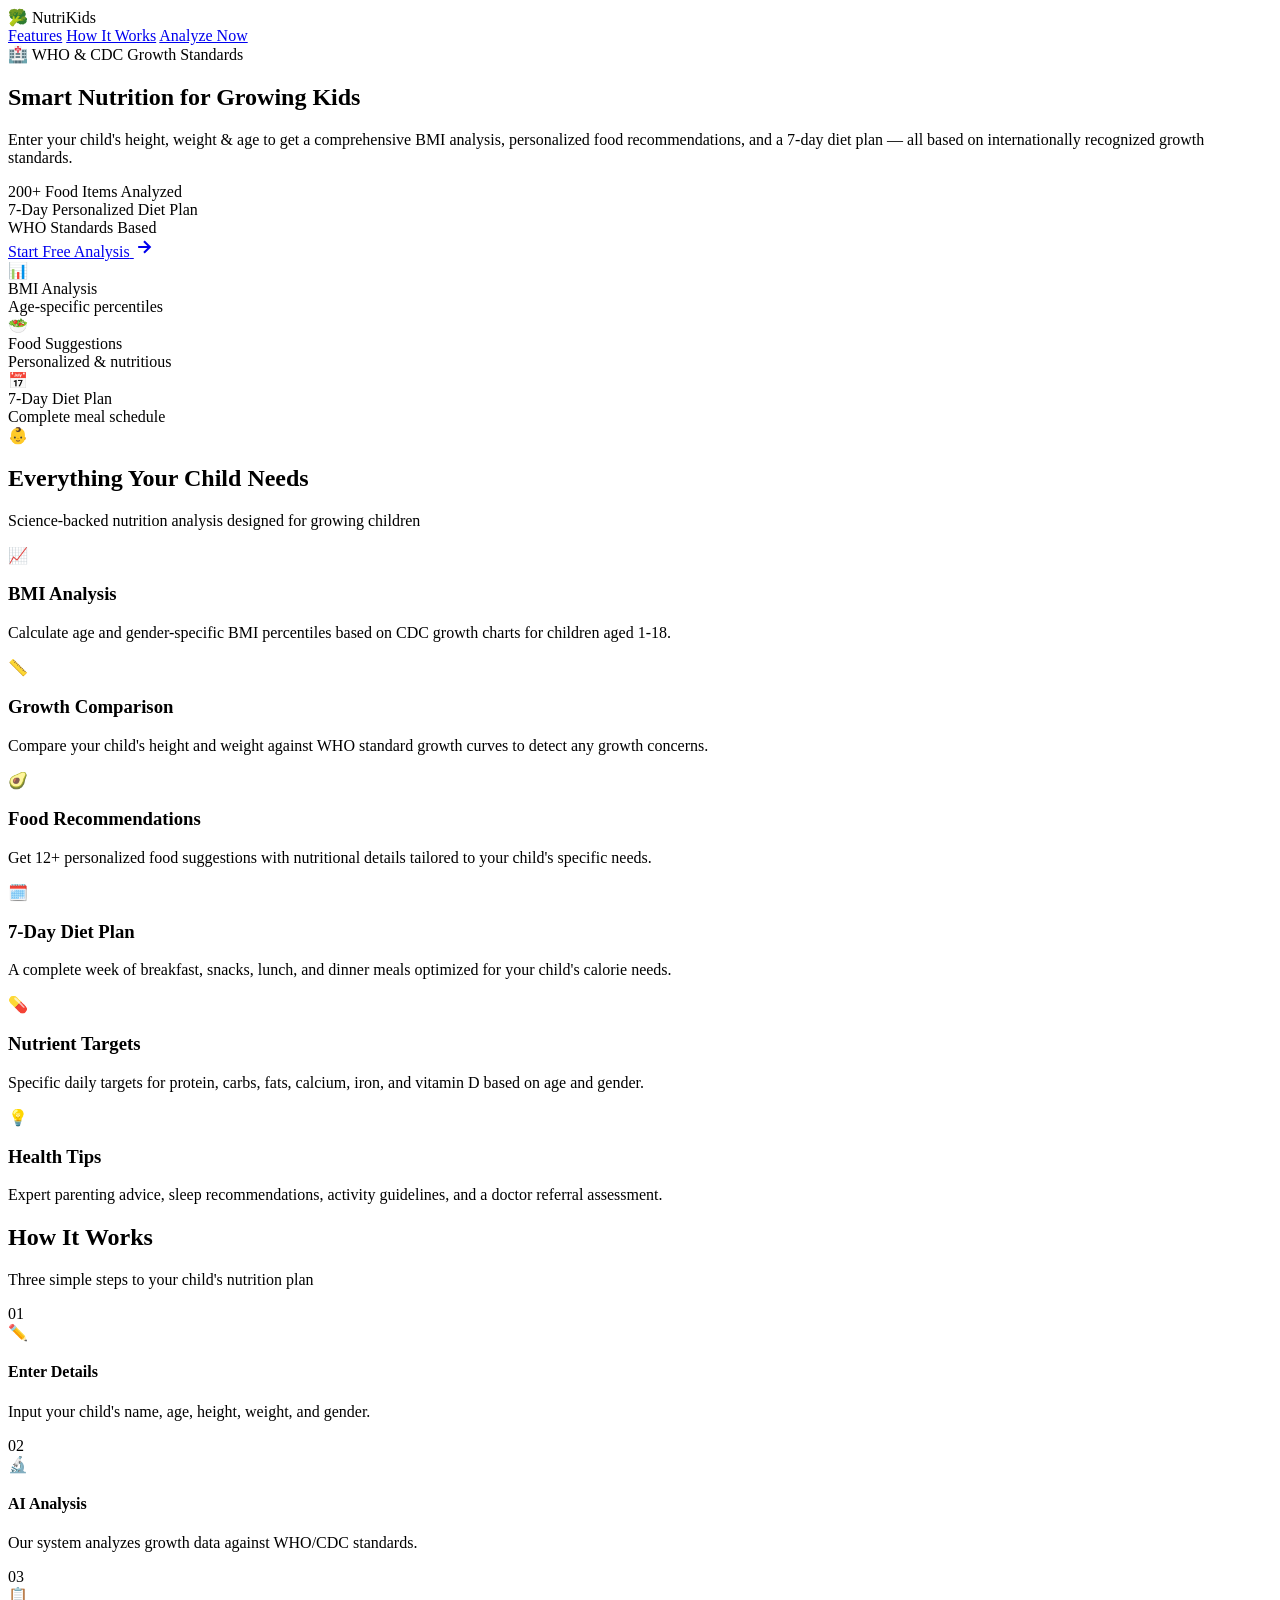
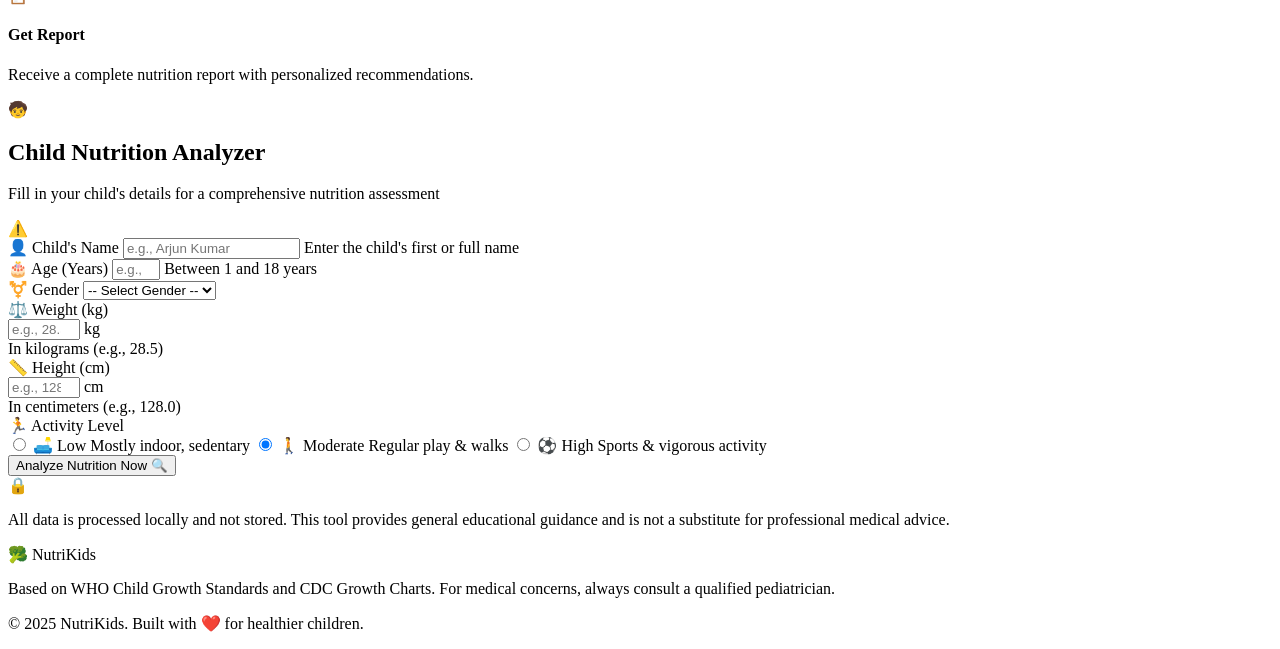
==== src/main/resources/templates/index.html @ 0c5a68e3 "Initial commit - NutriKids Child Nutrition App" ====
<!DOCTYPE html>
<html lang="en" xmlns:th="http://www.thymeleaf.org">
<head>
    <meta charset="UTF-8">
    <meta name="viewport" content="width=device-width, initial-scale=1.0">
    <title>NutriKids - Child Nutrition & Growth Analyzer</title>
    <meta name="description" content="NutriKids helps parents assess their child's BMI, compare with WHO growth standards, and get personalized diet plans and food recommendations.">
    <link rel="preconnect" href="https://fonts.googleapis.com">
    <link href="https://fonts.googleapis.com/css2?family=Outfit:wght@300;400;500;600;700;800&family=Nunito:wght@400;600;700;800&display=swap" rel="stylesheet">
    <link rel="stylesheet" th:href="@{/css/style.css}">
</head>
<body>
    <!-- Navigation -->
    <nav class="navbar">
        <div class="nav-brand">
            <span class="logo-icon">🥦</span>
            <span class="logo-text">NutriKids</span>
        </div>
        <div class="nav-links">
            <a href="#features">Features</a>
            <a href="#how-it-works">How It Works</a>
            <a href="#form-section" class="btn-nav">Analyze Now</a>
        </div>
    </nav>

    <!-- Hero Section -->
    <section class="hero">
        <div class="hero-bg-orbs">
            <div class="orb orb-1"></div>
            <div class="orb orb-2"></div>
            <div class="orb orb-3"></div>
        </div>
        <div class="hero-content">
            <div class="hero-badge">🏥 WHO & CDC Growth Standards</div>
            <h1 class="hero-title">
                Smart Nutrition
                <span class="gradient-text">for Growing Kids</span>
            </h1>
            <p class="hero-subtitle">
                Enter your child's height, weight & age to get a comprehensive BMI analysis,
                personalized food recommendations, and a 7-day diet plan — all based on
                internationally recognized growth standards.
            </p>
            <div class="hero-stats">
                <div class="stat">
                    <span class="stat-number">200+</span>
                    <span class="stat-label">Food Items Analyzed</span>
                </div>
                <div class="stat-divider"></div>
                <div class="stat">
                    <span class="stat-number">7-Day</span>
                    <span class="stat-label">Personalized Diet Plan</span>
                </div>
                <div class="stat-divider"></div>
                <div class="stat">
                    <span class="stat-number">WHO</span>
                    <span class="stat-label">Standards Based</span>
                </div>
            </div>
            <a href="#form-section" class="btn-hero">
                <span>Start Free Analysis</span>
                <svg width="20" height="20" viewBox="0 0 24 24" fill="none" stroke="currentColor" stroke-width="2.5"><path d="M5 12h14M12 5l7 7-7 7"/></svg>
            </a>
        </div>
        <div class="hero-visual">
            <div class="floating-card card-bmi">
                <div class="fc-icon">📊</div>
                <div class="fc-content">
                    <div class="fc-title">BMI Analysis</div>
                    <div class="fc-sub">Age-specific percentiles</div>
                </div>
            </div>
            <div class="floating-card card-food">
                <div class="fc-icon">🥗</div>
                <div class="fc-content">
                    <div class="fc-title">Food Suggestions</div>
                    <div class="fc-sub">Personalized & nutritious</div>
                </div>
            </div>
            <div class="floating-card card-plan">
                <div class="fc-icon">📅</div>
                <div class="fc-content">
                    <div class="fc-title">7-Day Diet Plan</div>
                    <div class="fc-sub">Complete meal schedule</div>
                </div>
            </div>
            <div class="hero-circle">
                <span class="hero-emoji-big">👶</span>
            </div>
        </div>
    </section>

    <!-- Features Section -->
    <section class="features" id="features">
        <div class="container">
            <div class="section-header">
                <h2>Everything Your Child Needs</h2>
                <p>Science-backed nutrition analysis designed for growing children</p>
            </div>
            <div class="features-grid">
                <div class="feature-card">
                    <div class="feature-icon">📈</div>
                    <h3>BMI Analysis</h3>
                    <p>Calculate age and gender-specific BMI percentiles based on CDC growth charts for children aged 1-18.</p>
                </div>
                <div class="feature-card">
                    <div class="feature-icon">📏</div>
                    <h3>Growth Comparison</h3>
                    <p>Compare your child's height and weight against WHO standard growth curves to detect any growth concerns.</p>
                </div>
                <div class="feature-card">
                    <div class="feature-icon">🥑</div>
                    <h3>Food Recommendations</h3>
                    <p>Get 12+ personalized food suggestions with nutritional details tailored to your child's specific needs.</p>
                </div>
                <div class="feature-card">
                    <div class="feature-icon">🗓️</div>
                    <h3>7-Day Diet Plan</h3>
                    <p>A complete week of breakfast, snacks, lunch, and dinner meals optimized for your child's calorie needs.</p>
                </div>
                <div class="feature-card">
                    <div class="feature-icon">💊</div>
                    <h3>Nutrient Targets</h3>
                    <p>Specific daily targets for protein, carbs, fats, calcium, iron, and vitamin D based on age and gender.</p>
                </div>
                <div class="feature-card">
                    <div class="feature-icon">💡</div>
                    <h3>Health Tips</h3>
                    <p>Expert parenting advice, sleep recommendations, activity guidelines, and a doctor referral assessment.</p>
                </div>
            </div>
        </div>
    </section>

    <!-- How It Works -->
    <section class="how-it-works" id="how-it-works">
        <div class="container">
            <div class="section-header">
                <h2>How It Works</h2>
                <p>Three simple steps to your child's nutrition plan</p>
            </div>
            <div class="steps">
                <div class="step">
                    <div class="step-number">01</div>
                    <div class="step-icon">✏️</div>
                    <h4>Enter Details</h4>
                    <p>Input your child's name, age, height, weight, and gender.</p>
                </div>
                <div class="step-connector"></div>
                <div class="step">
                    <div class="step-number">02</div>
                    <div class="step-icon">🔬</div>
                    <h4>AI Analysis</h4>
                    <p>Our system analyzes growth data against WHO/CDC standards.</p>
                </div>
                <div class="step-connector"></div>
                <div class="step">
                    <div class="step-number">03</div>
                    <div class="step-icon">📋</div>
                    <h4>Get Report</h4>
                    <p>Receive a complete nutrition report with personalized recommendations.</p>
                </div>
            </div>
        </div>
    </section>

    <!-- Main Form Section -->
    <section class="form-section" id="form-section">
        <div class="container">
            <div class="form-wrapper">
                <div class="form-header">
                    <div class="form-icon">🧒</div>
                    <h2>Child Nutrition Analyzer</h2>
                    <p>Fill in your child's details for a comprehensive nutrition assessment</p>
                </div>

                <!-- Error Messages -->
                <div th:if="${errors}" class="error-container">
                    <div th:each="error : ${errors}" class="error-item">
                        ⚠️ <span th:text="${error.defaultMessage}"></span>
                    </div>
                </div>

                <form id="nutritionForm" action="/analyze" method="post" th:object="${childProfile}">

                    <div class="form-grid">
                        <!-- Child's Name -->
                        <div class="form-group full-width">
                            <label for="name">
                                <span class="label-icon">👤</span>
                                Child's Name
                            </label>
                            <input type="text" id="name" th:field="*{name}"
                                   placeholder="e.g., Arjun Kumar" class="form-input" required>
                            <span class="input-hint">Enter the child's first or full name</span>
                        </div>

                        <!-- Age -->
                        <div class="form-group">
                            <label for="ageInYears">
                                <span class="label-icon">🎂</span>
                                Age (Years)
                            </label>
                            <input type="number" id="ageInYears" th:field="*{ageInYears}"
                                   placeholder="e.g., 8" min="1" max="18" class="form-input" required>
                            <span class="input-hint">Between 1 and 18 years</span>
                        </div>

                        <!-- Gender -->
                        <div class="form-group">
                            <label for="gender">
                                <span class="label-icon">⚧️</span>
                                Gender
                            </label>
                            <select id="gender" th:field="*{gender}" class="form-input form-select" required>
                                <option value="">-- Select Gender --</option>
                                <option value="MALE">👦 Male</option>
                                <option value="FEMALE">👧 Female</option>
                            </select>
                        </div>

                        <!-- Weight -->
                        <div class="form-group">
                            <label for="weightKg">
                                <span class="label-icon">⚖️</span>
                                Weight (kg)
                            </label>
                            <div class="input-with-unit">
                                <input type="number" id="weightKg" th:field="*{weightKg}"
                                       placeholder="e.g., 28.5" min="2" max="150" step="0.1" class="form-input" required>
                                <span class="unit-badge">kg</span>
                            </div>
                            <span class="input-hint">In kilograms (e.g., 28.5)</span>
                        </div>

                        <!-- Height -->
                        <div class="form-group">
                            <label for="heightCm">
                                <span class="label-icon">📏</span>
                                Height (cm)
                            </label>
                            <div class="input-with-unit">
                                <input type="number" id="heightCm" th:field="*{heightCm}"
                                       placeholder="e.g., 128.0" min="40" max="220" step="0.1" class="form-input" required>
                                <span class="unit-badge">cm</span>
                            </div>
                            <span class="input-hint">In centimeters (e.g., 128.0)</span>
                        </div>

                        <!-- Activity Level -->
                        <div class="form-group full-width">
                            <label>
                                <span class="label-icon">🏃</span>
                                Activity Level
                            </label>
                            <div class="radio-group">
                                <label class="radio-card" id="label-low">
                                    <input type="radio" name="activityLevel" th:field="*{activityLevel}" value="LOW">
                                    <span class="radio-icon">🛋️</span>
                                    <span class="radio-label">Low</span>
                                    <span class="radio-desc">Mostly indoor, sedentary</span>
                                </label>
                                <label class="radio-card" id="label-moderate">
                                    <input type="radio" name="activityLevel" th:field="*{activityLevel}" value="MODERATE" checked>
                                    <span class="radio-icon">🚶</span>
                                    <span class="radio-label">Moderate</span>
                                    <span class="radio-desc">Regular play & walks</span>
                                </label>
                                <label class="radio-card" id="label-high">
                                    <input type="radio" name="activityLevel" th:field="*{activityLevel}" value="HIGH">
                                    <span class="radio-icon">⚽</span>
                                    <span class="radio-label">High</span>
                                    <span class="radio-desc">Sports & vigorous activity</span>
                                </label>
                            </div>
                        </div>
                    </div>

                    <!-- Live BMI Preview -->
                    <div class="bmi-preview" id="bmiPreview" style="display:none;">
                        <div class="preview-label">Live BMI Preview</div>
                        <div class="preview-bmi" id="previewBmiValue">--</div>
                        <div class="preview-note">Submit the form for full analysis</div>
                    </div>

                    <button type="submit" class="btn-submit" id="submitBtn">
                        <span class="btn-text">Analyze Nutrition Now</span>
                        <span class="btn-icon">🔍</span>
                        <div class="btn-loader" id="btnLoader"></div>
                    </button>
                </form>

                <div class="form-disclaimer">
                    <span>🔒</span>
                    <p>All data is processed locally and not stored. This tool provides general educational guidance and is not a substitute for professional medical advice.</p>
                </div>
            </div>
        </div>
    </section>

    <!-- Footer -->
    <footer class="footer">
        <div class="container">
            <div class="footer-content">
                <div class="footer-brand">
                    <span class="logo-icon">🥦</span>
                    <span class="logo-text">NutriKids</span>
                </div>
                <p class="footer-disclaimer">
                    Based on WHO Child Growth Standards and CDC Growth Charts. For medical concerns, always consult a qualified pediatrician.
                </p>
                <p class="footer-copy">© 2025 NutriKids. Built with ❤️ for healthier children.</p>
            </div>
        </div>
    </footer>

    <script>
        // Live BMI Calculator
        const weightInput = document.getElementById('weightKg');
        const heightInput = document.getElementById('heightCm');
        const bmiPreview = document.getElementById('bmiPreview');
        const bmiValueEl = document.getElementById('previewBmiValue');

        function updateBmiPreview() {
            const w = parseFloat(weightInput.value);
            const h = parseFloat(heightInput.value);
            if (w > 0 && h > 0) {
                const bmi = (w / ((h / 100) ** 2)).toFixed(1);
                bmiValueEl.textContent = bmi;
                bmiPreview.style.display = 'flex';
            } else {
                bmiPreview.style.display = 'none';
            }
        }

        weightInput?.addEventListener('input', updateBmiPreview);
        heightInput?.addEventListener('input', updateBmiPreview);

        // Form submit loading state
        document.getElementById('nutritionForm')?.addEventListener('submit', function() {
            const btn = document.getElementById('submitBtn');
            btn.classList.add('loading');
            btn.querySelector('.btn-text').textContent = 'Analyzing...';
        });

        // Radio card active state
        document.querySelectorAll('.radio-card input').forEach(radio => {
            radio.addEventListener('change', function() {
                document.querySelectorAll('.radio-card').forEach(c => c.classList.remove('active'));
                if (this.checked) this.closest('.radio-card').classList.add('active');
            });
        });
        // Set initial active
        document.querySelectorAll('.radio-card input:checked').forEach(r => {
            r.closest('.radio-card').classList.add('active');
        });

        // Smooth scroll for nav links
        document.querySelectorAll('a[href^="#"]').forEach(anchor => {
            anchor.addEventListener('click', function(e) {
                e.preventDefault();
                document.querySelector(this.getAttribute('href'))?.scrollIntoView({ behavior: 'smooth' });
            });
        });
    </script>
</body>
</html>
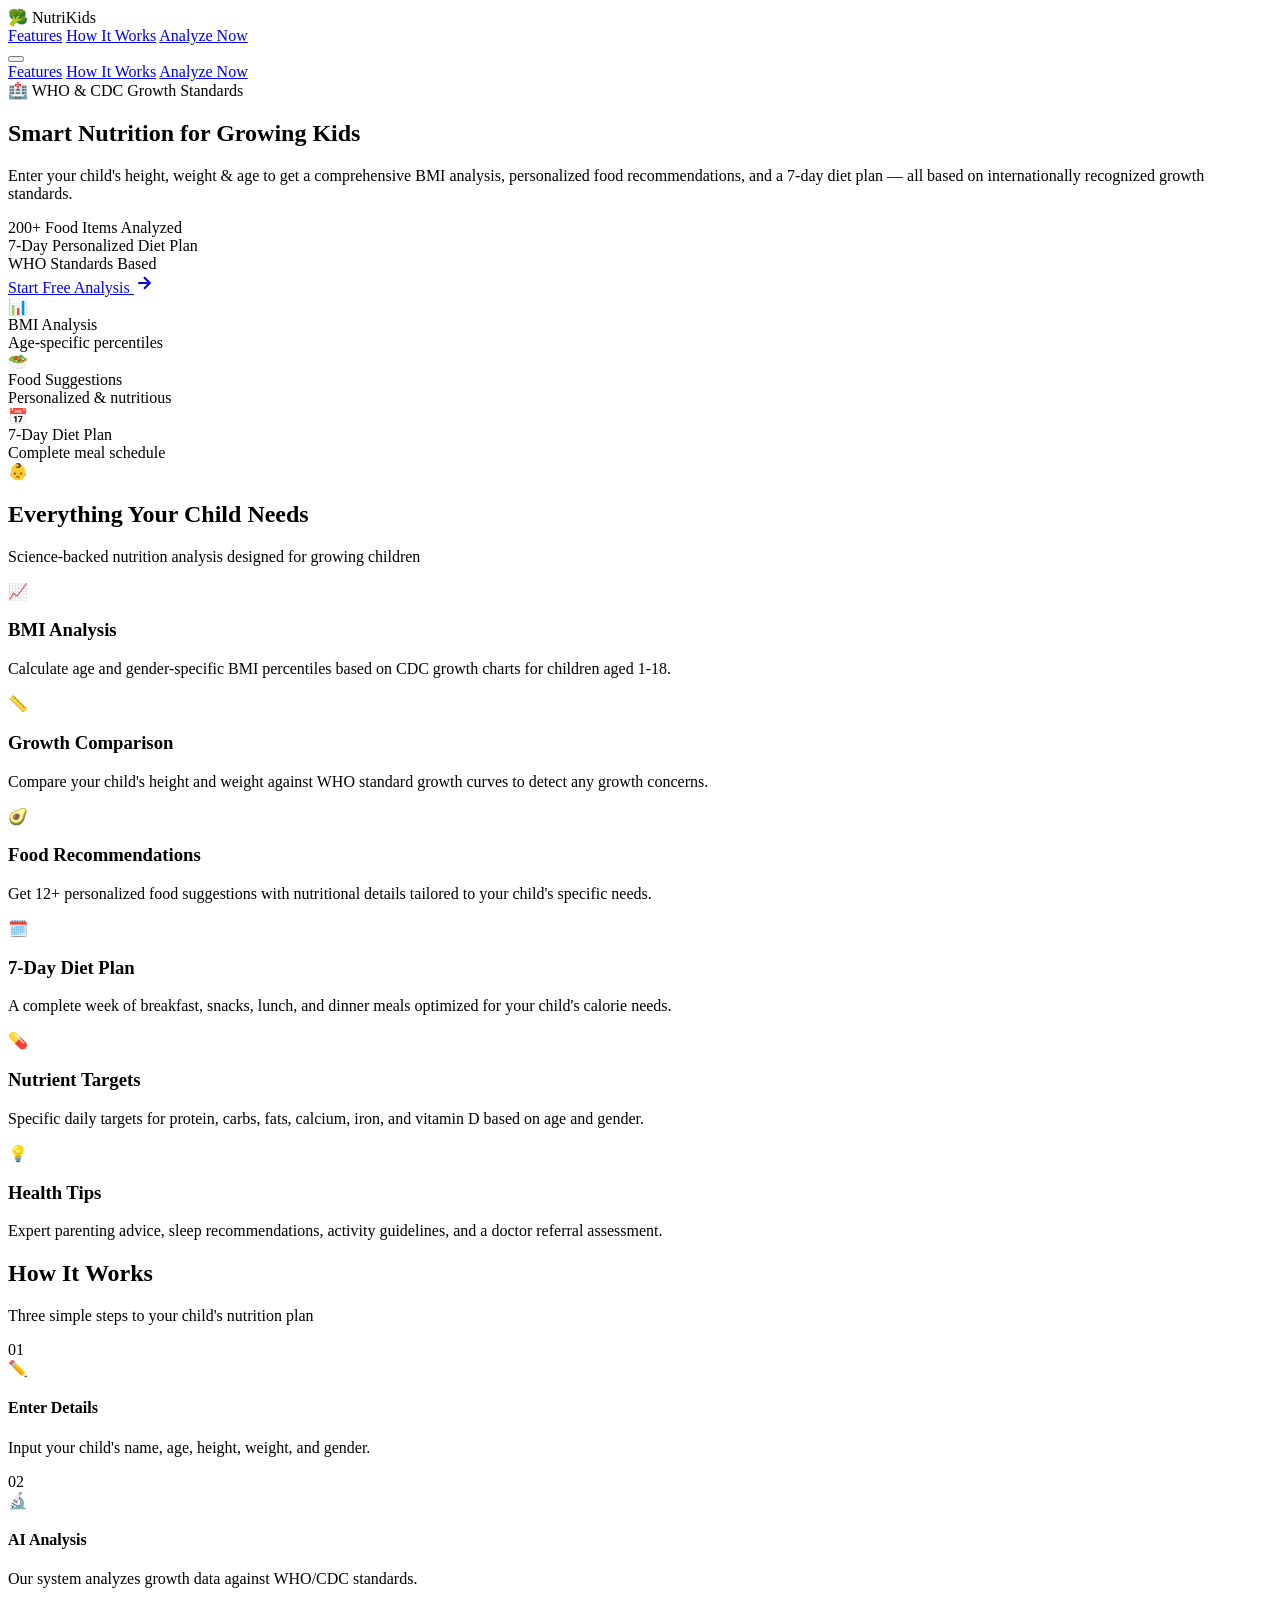
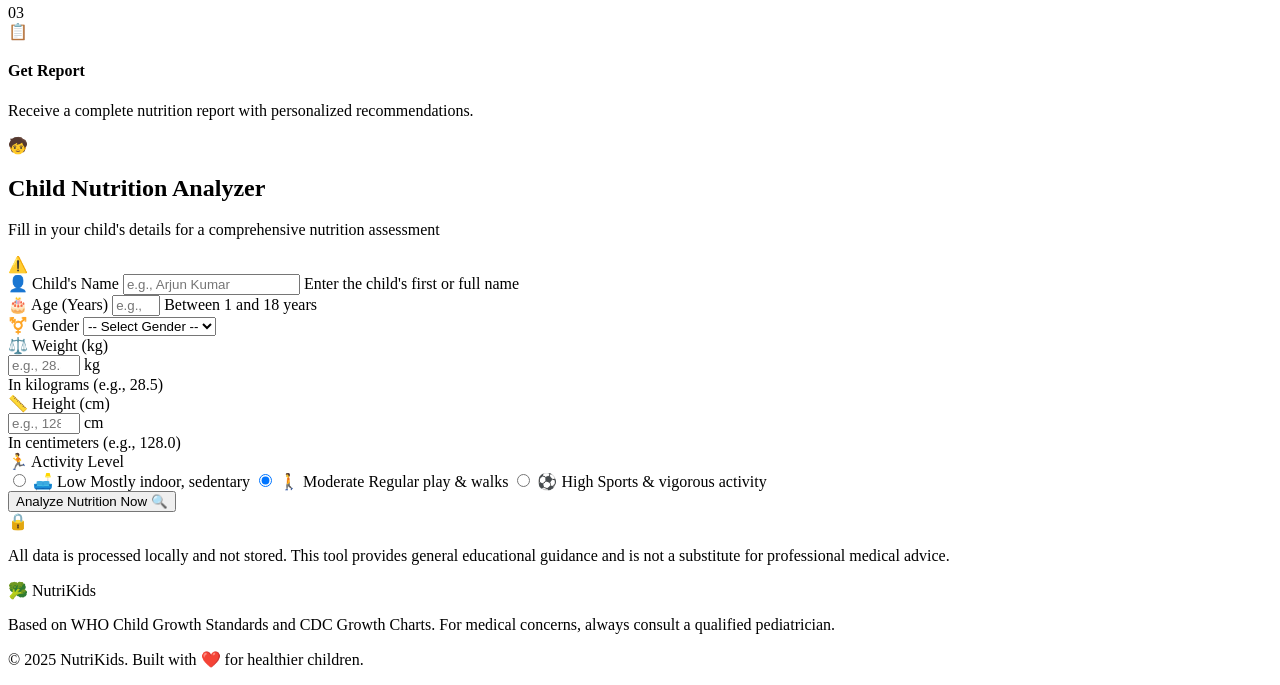
==== commit 030c66c1: "fix: make app accessible on mobile devices - Add server.address=0.0.0.0 to bind on all network inter" ====
--- a/src/main/resources/templates/index.html
+++ b/src/main/resources/templates/index.html
@@ -21,7 +21,18 @@
             <a href="#how-it-works">How It Works</a>
             <a href="#form-section" class="btn-nav">Analyze Now</a>
         </div>
+        <!-- Hamburger for mobile -->
+        <button class="hamburger" id="hamburger" aria-label="Open menu">
+            <span></span><span></span><span></span>
+        </button>
     </nav>
+
+    <!-- Mobile Nav Drawer -->
+    <div class="mobile-nav" id="mobileNav">
+        <a href="#features" class="mobile-nav-link">Features</a>
+        <a href="#how-it-works" class="mobile-nav-link">How It Works</a>
+        <a href="#form-section" class="btn-nav mobile-nav-link">Analyze Now</a>
+    </div>
 
     <!-- Hero Section -->
     <section class="hero">
@@ -359,8 +370,20 @@
         document.querySelectorAll('a[href^="#"]').forEach(anchor => {
             anchor.addEventListener('click', function(e) {
                 e.preventDefault();
-                document.querySelector(this.getAttribute('href'))?.scrollIntoView({ behavior: 'smooth' });
+                const target = document.querySelector(this.getAttribute('href'));
+                if (target) target.scrollIntoView({ behavior: 'smooth' });
+                // close mobile nav on link click
+                mobileNav.classList.remove('open');
+                hamburger.classList.remove('open');
             });
+        });
+
+        // Hamburger menu toggle
+        const hamburger = document.getElementById('hamburger');
+        const mobileNav = document.getElementById('mobileNav');
+        hamburger?.addEventListener('click', () => {
+            hamburger.classList.toggle('open');
+            mobileNav.classList.toggle('open');
         });
     </script>
 </body>
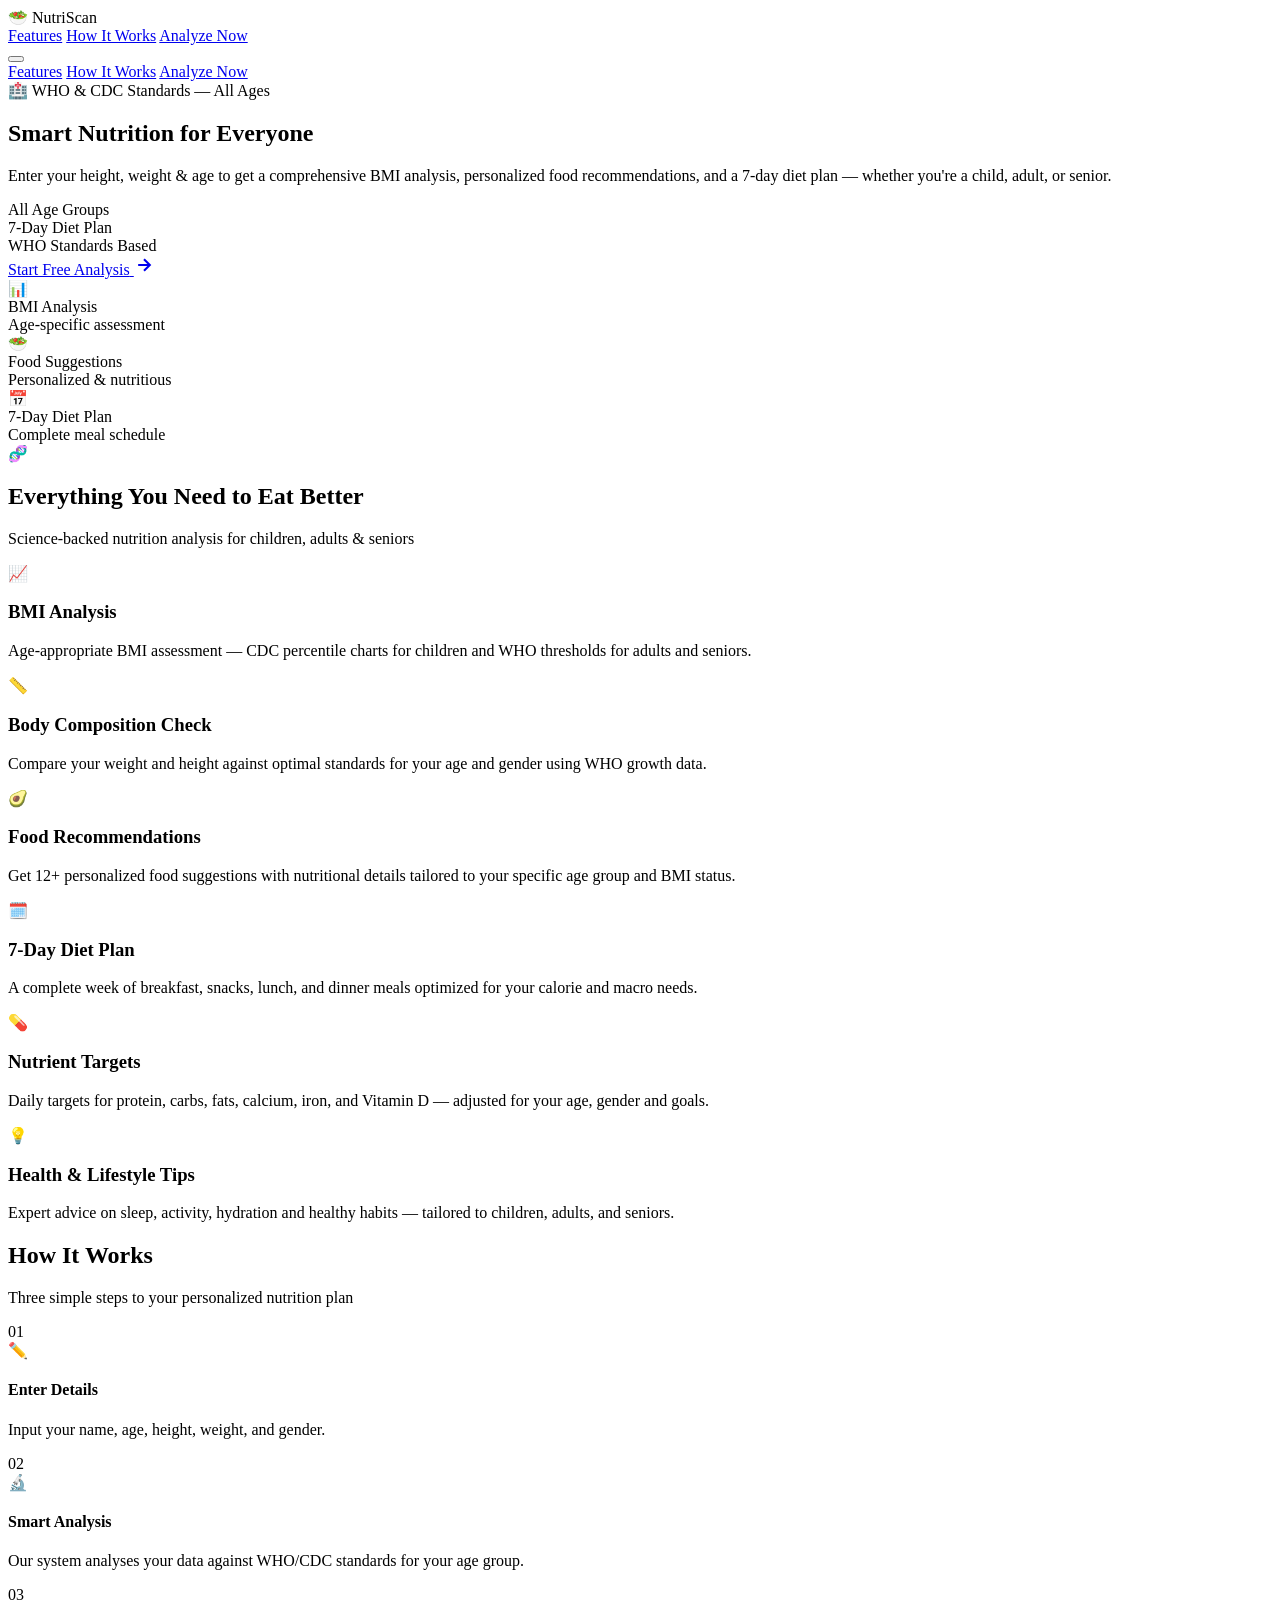
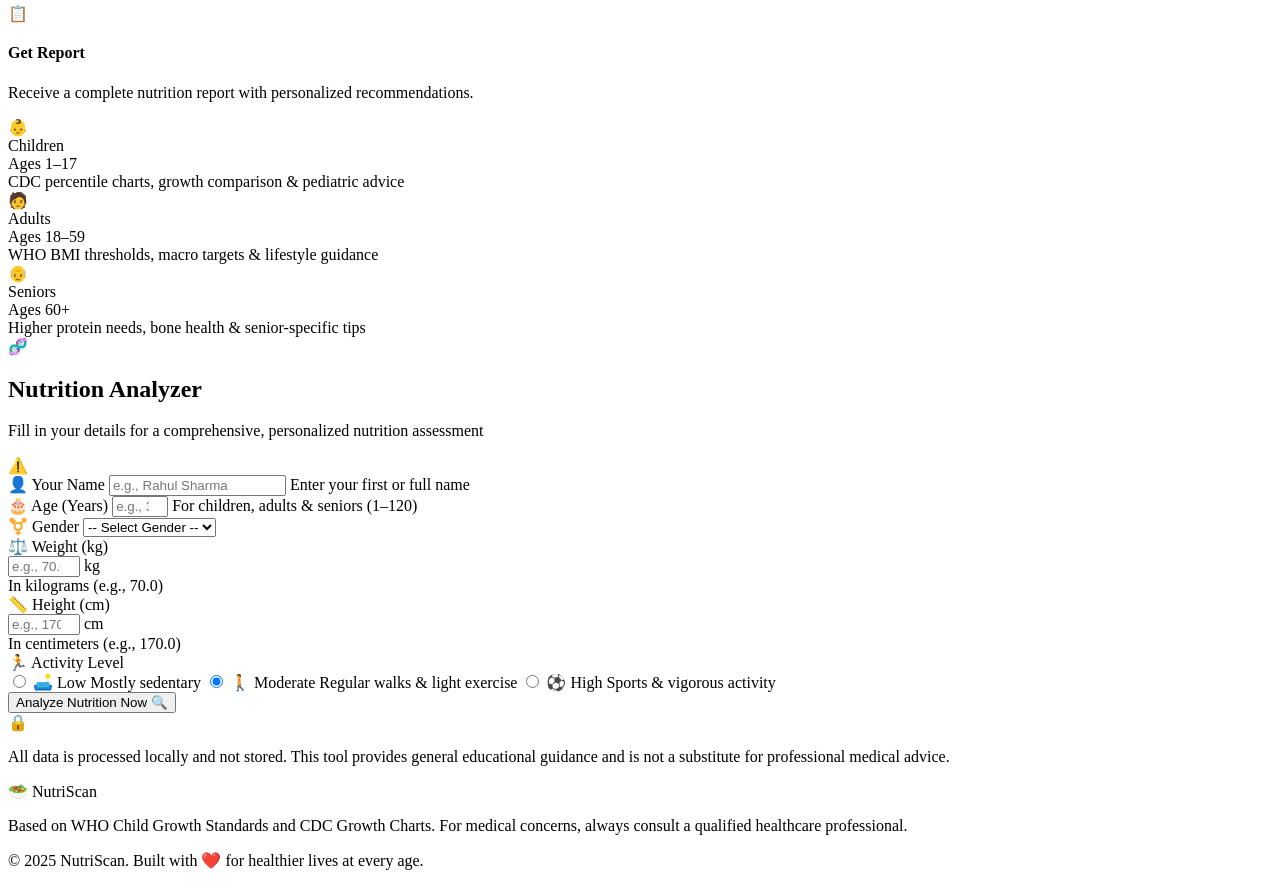
==== commit 806d3312: "refactor: consolidate Railway deployment and age-group support" ====
--- a/src/main/resources/templates/index.html
+++ b/src/main/resources/templates/index.html
@@ -3,8 +3,8 @@
 <head>
     <meta charset="UTF-8">
     <meta name="viewport" content="width=device-width, initial-scale=1.0">
-    <title>NutriKids - Child Nutrition & Growth Analyzer</title>
-    <meta name="description" content="NutriKids helps parents assess their child's BMI, compare with WHO growth standards, and get personalized diet plans and food recommendations.">
+    <title>NutriScan - Personalized Nutrition & BMI Analyzer</title>
+    <meta name="description" content="NutriScan analyzes BMI and body metrics for people of all ages — children, adults, and seniors — and provides personalized diet plans and food recommendations.">
     <link rel="preconnect" href="https://fonts.googleapis.com">
     <link href="https://fonts.googleapis.com/css2?family=Outfit:wght@300;400;500;600;700;800&family=Nunito:wght@400;600;700;800&display=swap" rel="stylesheet">
     <link rel="stylesheet" th:href="@{/css/style.css}">
@@ -13,8 +13,8 @@
     <!-- Navigation -->
     <nav class="navbar">
         <div class="nav-brand">
-            <span class="logo-icon">🥦</span>
-            <span class="logo-text">NutriKids</span>
+            <span class="logo-icon">🥗</span>
+            <span class="logo-text">NutriScan</span>
         </div>
         <div class="nav-links">
             <a href="#features">Features</a>
@@ -42,25 +42,25 @@
             <div class="orb orb-3"></div>
         </div>
         <div class="hero-content">
-            <div class="hero-badge">🏥 WHO & CDC Growth Standards</div>
+            <div class="hero-badge">🏥 WHO &amp; CDC Standards — All Ages</div>
             <h1 class="hero-title">
                 Smart Nutrition
-                <span class="gradient-text">for Growing Kids</span>
+                <span class="gradient-text">for Everyone</span>
             </h1>
             <p class="hero-subtitle">
-                Enter your child's height, weight & age to get a comprehensive BMI analysis,
-                personalized food recommendations, and a 7-day diet plan — all based on
-                internationally recognized growth standards.
+                Enter your height, weight &amp; age to get a comprehensive BMI analysis,
+                personalized food recommendations, and a 7-day diet plan —
+                whether you're a child, adult, or senior.
             </p>
             <div class="hero-stats">
                 <div class="stat">
-                    <span class="stat-number">200+</span>
-                    <span class="stat-label">Food Items Analyzed</span>
+                    <span class="stat-number">All</span>
+                    <span class="stat-label">Age Groups</span>
                 </div>
                 <div class="stat-divider"></div>
                 <div class="stat">
                     <span class="stat-number">7-Day</span>
-                    <span class="stat-label">Personalized Diet Plan</span>
+                    <span class="stat-label">Diet Plan</span>
                 </div>
                 <div class="stat-divider"></div>
                 <div class="stat">
@@ -78,14 +78,14 @@
                 <div class="fc-icon">📊</div>
                 <div class="fc-content">
                     <div class="fc-title">BMI Analysis</div>
-                    <div class="fc-sub">Age-specific percentiles</div>
+                    <div class="fc-sub">Age-specific assessment</div>
                 </div>
             </div>
             <div class="floating-card card-food">
                 <div class="fc-icon">🥗</div>
                 <div class="fc-content">
                     <div class="fc-title">Food Suggestions</div>
-                    <div class="fc-sub">Personalized & nutritious</div>
+                    <div class="fc-sub">Personalized &amp; nutritious</div>
                 </div>
             </div>
             <div class="floating-card card-plan">
@@ -96,7 +96,7 @@
                 </div>
             </div>
             <div class="hero-circle">
-                <span class="hero-emoji-big">👶</span>
+                <span class="hero-emoji-big">🧬</span>
             </div>
         </div>
     </section>
@@ -105,39 +105,39 @@
     <section class="features" id="features">
         <div class="container">
             <div class="section-header">
-                <h2>Everything Your Child Needs</h2>
-                <p>Science-backed nutrition analysis designed for growing children</p>
+                <h2>Everything You Need to Eat Better</h2>
+                <p>Science-backed nutrition analysis for children, adults &amp; seniors</p>
             </div>
             <div class="features-grid">
                 <div class="feature-card">
                     <div class="feature-icon">📈</div>
                     <h3>BMI Analysis</h3>
-                    <p>Calculate age and gender-specific BMI percentiles based on CDC growth charts for children aged 1-18.</p>
+                    <p>Age-appropriate BMI assessment — CDC percentile charts for children and WHO thresholds for adults and seniors.</p>
                 </div>
                 <div class="feature-card">
                     <div class="feature-icon">📏</div>
-                    <h3>Growth Comparison</h3>
-                    <p>Compare your child's height and weight against WHO standard growth curves to detect any growth concerns.</p>
+                    <h3>Body Composition Check</h3>
+                    <p>Compare your weight and height against optimal standards for your age and gender using WHO growth data.</p>
                 </div>
                 <div class="feature-card">
                     <div class="feature-icon">🥑</div>
                     <h3>Food Recommendations</h3>
-                    <p>Get 12+ personalized food suggestions with nutritional details tailored to your child's specific needs.</p>
+                    <p>Get 12+ personalized food suggestions with nutritional details tailored to your specific age group and BMI status.</p>
                 </div>
                 <div class="feature-card">
                     <div class="feature-icon">🗓️</div>
                     <h3>7-Day Diet Plan</h3>
-                    <p>A complete week of breakfast, snacks, lunch, and dinner meals optimized for your child's calorie needs.</p>
+                    <p>A complete week of breakfast, snacks, lunch, and dinner meals optimized for your calorie and macro needs.</p>
                 </div>
                 <div class="feature-card">
                     <div class="feature-icon">💊</div>
                     <h3>Nutrient Targets</h3>
-                    <p>Specific daily targets for protein, carbs, fats, calcium, iron, and vitamin D based on age and gender.</p>
+                    <p>Daily targets for protein, carbs, fats, calcium, iron, and Vitamin D — adjusted for your age, gender and goals.</p>
                 </div>
                 <div class="feature-card">
                     <div class="feature-icon">💡</div>
-                    <h3>Health Tips</h3>
-                    <p>Expert parenting advice, sleep recommendations, activity guidelines, and a doctor referral assessment.</p>
+                    <h3>Health &amp; Lifestyle Tips</h3>
+                    <p>Expert advice on sleep, activity, hydration and healthy habits — tailored to children, adults, and seniors.</p>
                 </div>
             </div>
         </div>
@@ -148,21 +148,21 @@
         <div class="container">
             <div class="section-header">
                 <h2>How It Works</h2>
-                <p>Three simple steps to your child's nutrition plan</p>
+                <p>Three simple steps to your personalized nutrition plan</p>
             </div>
             <div class="steps">
                 <div class="step">
                     <div class="step-number">01</div>
                     <div class="step-icon">✏️</div>
                     <h4>Enter Details</h4>
-                    <p>Input your child's name, age, height, weight, and gender.</p>
+                    <p>Input your name, age, height, weight, and gender.</p>
                 </div>
                 <div class="step-connector"></div>
                 <div class="step">
                     <div class="step-number">02</div>
                     <div class="step-icon">🔬</div>
-                    <h4>AI Analysis</h4>
-                    <p>Our system analyzes growth data against WHO/CDC standards.</p>
+                    <h4>Smart Analysis</h4>
+                    <p>Our system analyses your data against WHO/CDC standards for your age group.</p>
                 </div>
                 <div class="step-connector"></div>
                 <div class="step">
@@ -175,14 +175,40 @@
         </div>
     </section>
 
+    <!-- Age Group Banner -->
+    <section class="age-banner">
+        <div class="container">
+            <div class="age-cards">
+                <div class="age-card">
+                    <span class="age-emoji">👶</span>
+                    <div class="age-label">Children</div>
+                    <div class="age-range">Ages 1–17</div>
+                    <div class="age-desc">CDC percentile charts, growth comparison &amp; pediatric advice</div>
+                </div>
+                <div class="age-card age-card-highlight">
+                    <span class="age-emoji">🧑</span>
+                    <div class="age-label">Adults</div>
+                    <div class="age-range">Ages 18–59</div>
+                    <div class="age-desc">WHO BMI thresholds, macro targets &amp; lifestyle guidance</div>
+                </div>
+                <div class="age-card">
+                    <span class="age-emoji">👴</span>
+                    <div class="age-label">Seniors</div>
+                    <div class="age-range">Ages 60+</div>
+                    <div class="age-desc">Higher protein needs, bone health &amp; senior-specific tips</div>
+                </div>
+            </div>
+        </div>
+    </section>
+
     <!-- Main Form Section -->
     <section class="form-section" id="form-section">
         <div class="container">
             <div class="form-wrapper">
                 <div class="form-header">
-                    <div class="form-icon">🧒</div>
-                    <h2>Child Nutrition Analyzer</h2>
-                    <p>Fill in your child's details for a comprehensive nutrition assessment</p>
+                    <div class="form-icon">🧬</div>
+                    <h2>Nutrition Analyzer</h2>
+                    <p>Fill in your details for a comprehensive, personalized nutrition assessment</p>
                 </div>
 
                 <!-- Error Messages -->
@@ -195,15 +221,15 @@
                 <form id="nutritionForm" action="/analyze" method="post" th:object="${childProfile}">
 
                     <div class="form-grid">
-                        <!-- Child's Name -->
+                        <!-- Name -->
                         <div class="form-group full-width">
                             <label for="name">
                                 <span class="label-icon">👤</span>
-                                Child's Name
+                                Your Name
                             </label>
                             <input type="text" id="name" th:field="*{name}"
-                                   placeholder="e.g., Arjun Kumar" class="form-input" required>
-                            <span class="input-hint">Enter the child's first or full name</span>
+                                   placeholder="e.g., Rahul Sharma" class="form-input" required>
+                            <span class="input-hint">Enter your first or full name</span>
                         </div>
 
                         <!-- Age -->
@@ -213,8 +239,8 @@
                                 Age (Years)
                             </label>
                             <input type="number" id="ageInYears" th:field="*{ageInYears}"
-                                   placeholder="e.g., 8" min="1" max="18" class="form-input" required>
-                            <span class="input-hint">Between 1 and 18 years</span>
+                                   placeholder="e.g., 35" min="1" max="120" class="form-input" required>
+                            <span class="input-hint" id="ageHint">For children, adults &amp; seniors (1–120)</span>
                         </div>
 
                         <!-- Gender -->
@@ -225,8 +251,8 @@
                             </label>
                             <select id="gender" th:field="*{gender}" class="form-input form-select" required>
                                 <option value="">-- Select Gender --</option>
-                                <option value="MALE">👦 Male</option>
-                                <option value="FEMALE">👧 Female</option>
+                                <option value="MALE">♂ Male</option>
+                                <option value="FEMALE">♀ Female</option>
                             </select>
                         </div>
 
@@ -238,10 +264,10 @@
                             </label>
                             <div class="input-with-unit">
                                 <input type="number" id="weightKg" th:field="*{weightKg}"
-                                       placeholder="e.g., 28.5" min="2" max="150" step="0.1" class="form-input" required>
+                                       placeholder="e.g., 70.0" min="2" max="300" step="0.1" class="form-input" required>
                                 <span class="unit-badge">kg</span>
                             </div>
-                            <span class="input-hint">In kilograms (e.g., 28.5)</span>
+                            <span class="input-hint">In kilograms (e.g., 70.0)</span>
                         </div>
 
                         <!-- Height -->
@@ -252,10 +278,10 @@
                             </label>
                             <div class="input-with-unit">
                                 <input type="number" id="heightCm" th:field="*{heightCm}"
-                                       placeholder="e.g., 128.0" min="40" max="220" step="0.1" class="form-input" required>
+                                       placeholder="e.g., 170.0" min="40" max="250" step="0.1" class="form-input" required>
                                 <span class="unit-badge">cm</span>
                             </div>
-                            <span class="input-hint">In centimeters (e.g., 128.0)</span>
+                            <span class="input-hint">In centimeters (e.g., 170.0)</span>
                         </div>
 
                         <!-- Activity Level -->
@@ -269,23 +295,26 @@
                                     <input type="radio" name="activityLevel" th:field="*{activityLevel}" value="LOW">
                                     <span class="radio-icon">🛋️</span>
                                     <span class="radio-label">Low</span>
-                                    <span class="radio-desc">Mostly indoor, sedentary</span>
+                                    <span class="radio-desc">Mostly sedentary</span>
                                 </label>
                                 <label class="radio-card" id="label-moderate">
                                     <input type="radio" name="activityLevel" th:field="*{activityLevel}" value="MODERATE" checked>
                                     <span class="radio-icon">🚶</span>
                                     <span class="radio-label">Moderate</span>
-                                    <span class="radio-desc">Regular play & walks</span>
+                                    <span class="radio-desc">Regular walks &amp; light exercise</span>
                                 </label>
                                 <label class="radio-card" id="label-high">
                                     <input type="radio" name="activityLevel" th:field="*{activityLevel}" value="HIGH">
                                     <span class="radio-icon">⚽</span>
                                     <span class="radio-label">High</span>
-                                    <span class="radio-desc">Sports & vigorous activity</span>
+                                    <span class="radio-desc">Sports &amp; vigorous activity</span>
                                 </label>
                             </div>
                         </div>
                     </div>
+
+                    <!-- Age Group Badge (JS-generated) -->
+                    <div class="age-type-badge" id="ageTypeBadge" style="display:none;"></div>
 
                     <!-- Live BMI Preview -->
                     <div class="bmi-preview" id="bmiPreview" style="display:none;">
@@ -314,13 +343,13 @@
         <div class="container">
             <div class="footer-content">
                 <div class="footer-brand">
-                    <span class="logo-icon">🥦</span>
-                    <span class="logo-text">NutriKids</span>
+                    <span class="logo-icon">🥗</span>
+                    <span class="logo-text">NutriScan</span>
                 </div>
                 <p class="footer-disclaimer">
-                    Based on WHO Child Growth Standards and CDC Growth Charts. For medical concerns, always consult a qualified pediatrician.
+                    Based on WHO Child Growth Standards and CDC Growth Charts. For medical concerns, always consult a qualified healthcare professional.
                 </p>
-                <p class="footer-copy">© 2025 NutriKids. Built with ❤️ for healthier children.</p>
+                <p class="footer-copy">© 2025 NutriScan. Built with ❤️ for healthier lives at every age.</p>
             </div>
         </div>
     </footer>
@@ -329,12 +358,34 @@
         // Live BMI Calculator
         const weightInput = document.getElementById('weightKg');
         const heightInput = document.getElementById('heightCm');
-        const bmiPreview = document.getElementById('bmiPreview');
-        const bmiValueEl = document.getElementById('previewBmiValue');
+        const ageInput    = document.getElementById('ageInYears');
+        const bmiPreview  = document.getElementById('bmiPreview');
+        const bmiValueEl  = document.getElementById('previewBmiValue');
+        const ageHint     = document.getElementById('ageHint');
+        const ageTypeBadge = document.getElementById('ageTypeBadge');
+
+        function getUserType(age) {
+            if (!age || age < 1) return null;
+            if (age < 18) return { label: '👶 Child (CDC percentile chart)', cls: 'badge-child' };
+            if (age < 60) return { label: '🧑 Adult (WHO BMI standard)',    cls: 'badge-adult' };
+            return           { label: '👴 Senior (WHO BMI standard)',        cls: 'badge-senior' };
+        }
 
         function updateBmiPreview() {
             const w = parseFloat(weightInput.value);
             const h = parseFloat(heightInput.value);
+            const age = parseInt(ageInput?.value);
+
+            // Show age group badge
+            const ut = getUserType(age);
+            if (ut) {
+                ageTypeBadge.textContent = ut.label;
+                ageTypeBadge.className = 'age-type-badge ' + ut.cls;
+                ageTypeBadge.style.display = 'inline-block';
+            } else {
+                ageTypeBadge.style.display = 'none';
+            }
+
             if (w > 0 && h > 0) {
                 const bmi = (w / ((h / 100) ** 2)).toFixed(1);
                 bmiValueEl.textContent = bmi;
@@ -346,6 +397,7 @@
 
         weightInput?.addEventListener('input', updateBmiPreview);
         heightInput?.addEventListener('input', updateBmiPreview);
+        ageInput?.addEventListener('input', updateBmiPreview);
 
         // Form submit loading state
         document.getElementById('nutritionForm')?.addEventListener('submit', function() {
@@ -361,7 +413,6 @@
                 if (this.checked) this.closest('.radio-card').classList.add('active');
             });
         });
-        // Set initial active
         document.querySelectorAll('.radio-card input:checked').forEach(r => {
             r.closest('.radio-card').classList.add('active');
         });
@@ -372,7 +423,6 @@
                 e.preventDefault();
                 const target = document.querySelector(this.getAttribute('href'));
                 if (target) target.scrollIntoView({ behavior: 'smooth' });
-                // close mobile nav on link click
                 mobileNav.classList.remove('open');
                 hamburger.classList.remove('open');
             });
@@ -386,5 +436,6 @@
             mobileNav.classList.toggle('open');
         });
     </script>
+
 </body>
 </html>
